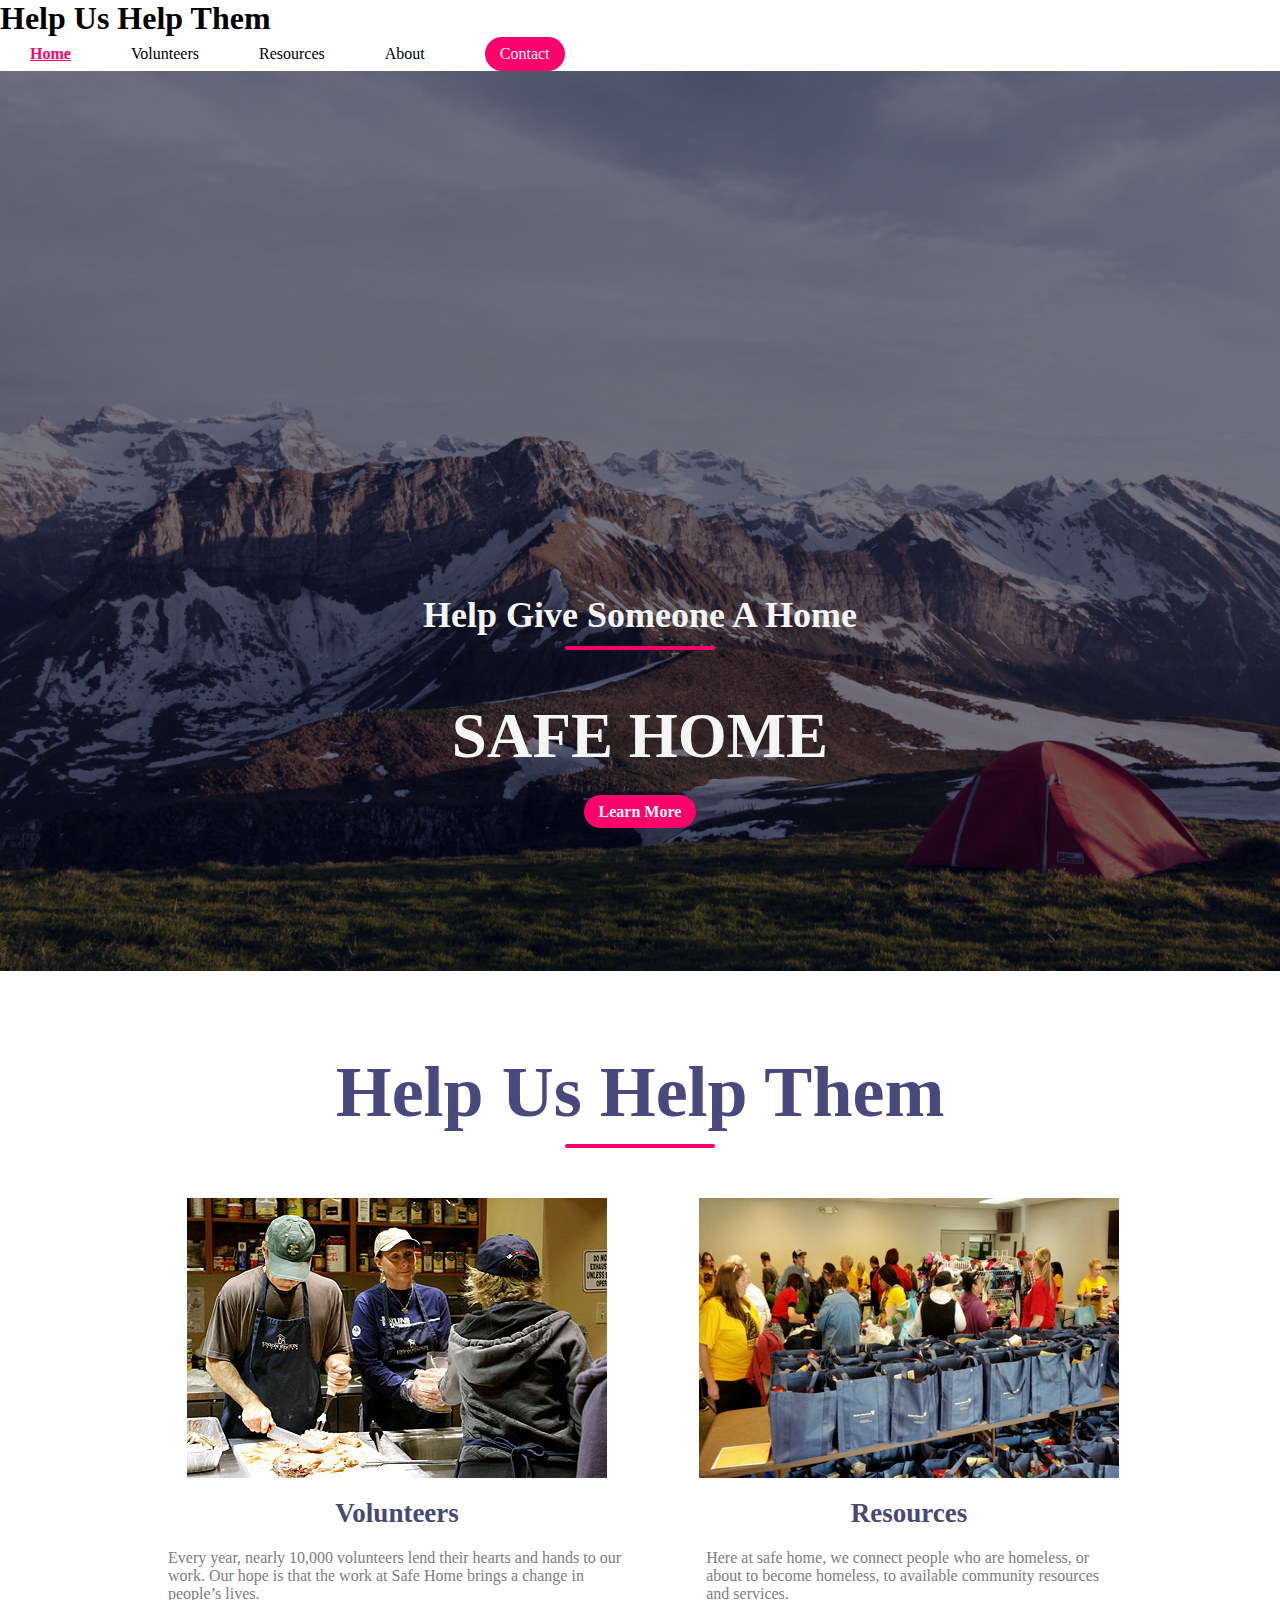
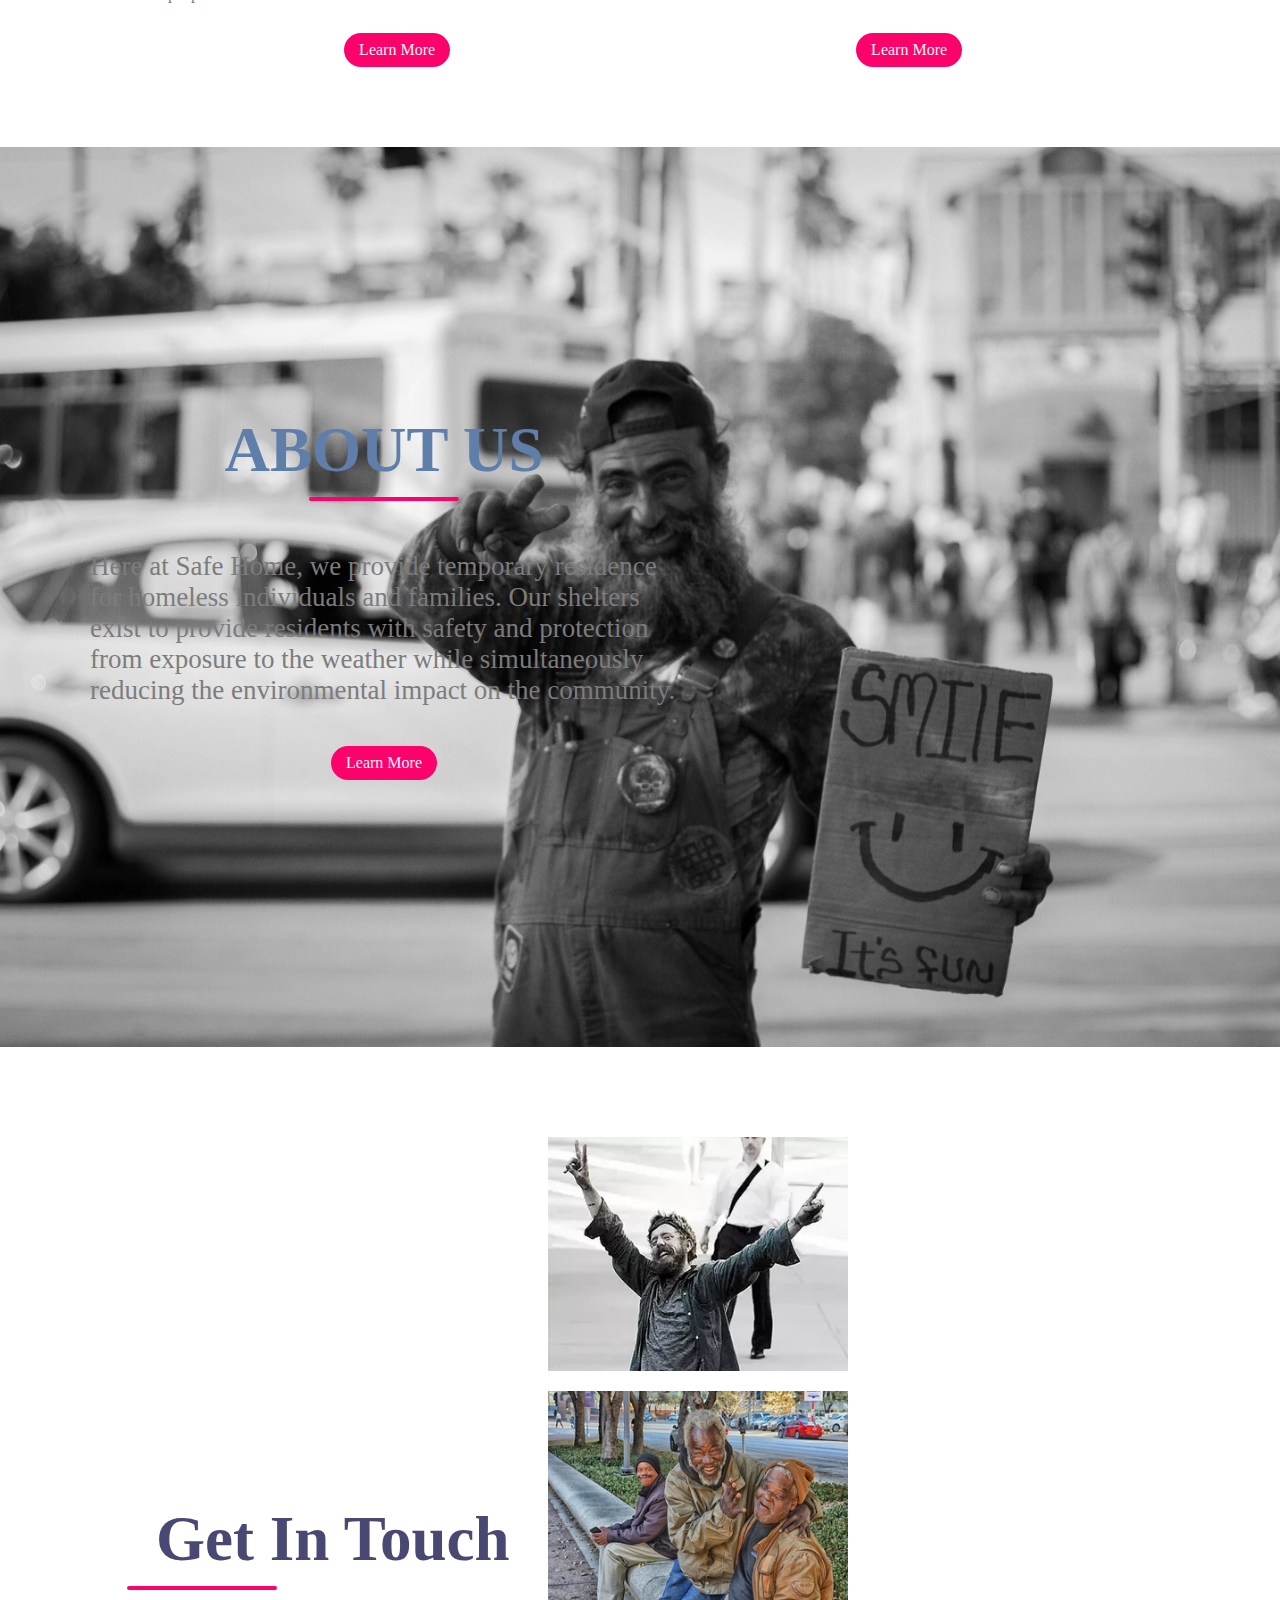
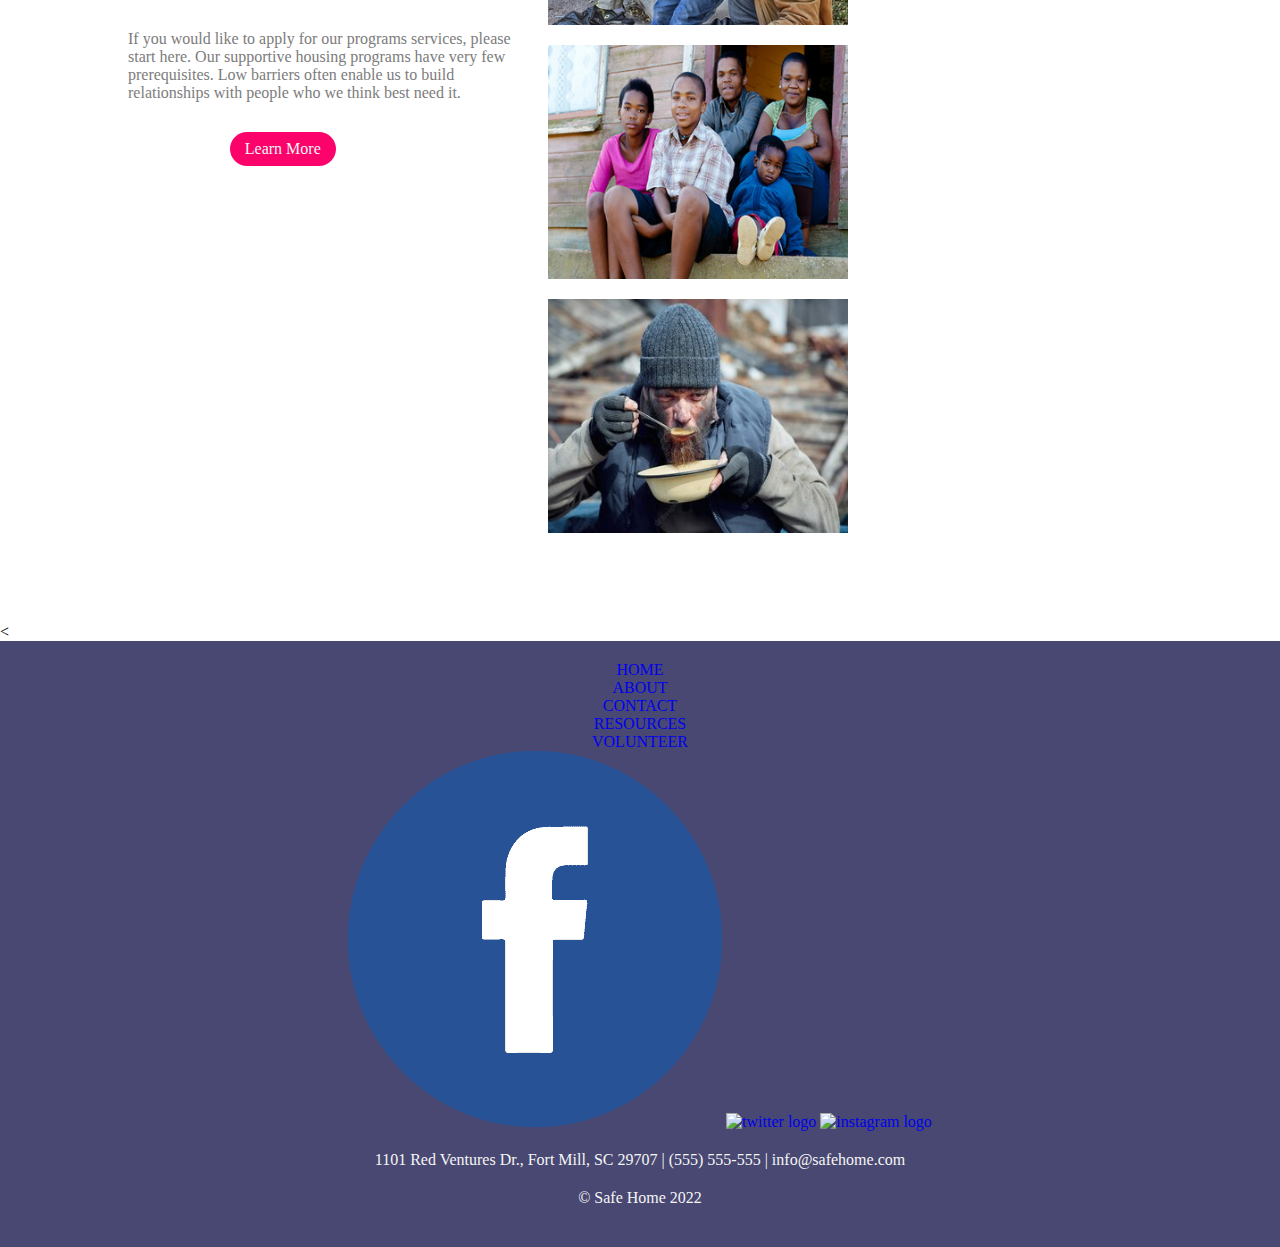
==== index.html @ 184b4eea "initial commit 2" ====
<!DOCTYPE html>
<html lang="en">
  <head>
    <meta charset="UTF-8" />
    <meta http-equiv="X-UA-Compatible" content="IE=edge" />
    <meta name="viewport" content="width=device-width, initial-scale=1.0" />
    <title>Safe Home</title>
    <!-- ==== CSS ==== -->
    <link rel="stylesheet" href="./style.css" />
  </head>
  <body>
    <!-- Navbar -->
    <nav class="navbar">
      <h1 class="logo">Help Us Help Them</h1>
      <ul class="nav-links">
        <li class="active"><a href="#"></a>Home</li>
        <li><a href="#"></a>Volunteers</li>
        <li><a href="#"></a>Resources</li>
        <li><a href="#"></a>About</li>
        <li class="ctn"><a href="#"></a>Contact</li>
      </ul>
      <div class="mobile-nav">
        <img src="./img/menu-btn.png" alt="" class="menu-btn" />
        <h1 class="close-btn">X</h1>
      </div>
    </nav>

    <header>
      <div class="header-content">
        <h2>Help Give Someone A Home</h2>
        <div class="line"></div>
        <h1>SAFE HOME</h1>
        <a href="#" class="ctn">Learn More</a>
      </div>
    </header>

    <!-- == Page Descriptions == -->
    <section class="events">
      <div class="title">
        <h1>Help Us Help Them</h1>
        <div class="line"></div>
      </div>
      <div class="row">
        <div class="col">
          <img src="./img/img1.png" alt="" />
          <h4>Volunteers</h4>
          <p>
            Every year, nearly 10,000 volunteers lend their hearts and hands to
            our work. Our hope is that the work at Safe Home brings a change in
            people’s lives.
          </p>
          <a href="#" class="ctn">Learn More</a>
        </div>
        <div class="col">
          <img src="./img/img2.png" alt="" />
          <h4>Resources</h4>
          <p>
            Here at safe home, we connect people who are homeless, or about to
            become homeless, to available community resources and services.
          </p>
          <a href="#" class="ctn">Learn More</a>
        </div>
      </div>
    </section>

    <section class="explore">
      <div class="explore-content">
        <h1>ABOUT US</h1>
        <div class="line"></div>
        <p>
          Here at Safe Home, we provide temporary residence for homeless
          individuals and families. Our shelters exist to provide residents with
          safety and protection from exposure to the weather while
          simultaneously reducing the environmental impact on the community.
        </p>
        <a href="#" class="ctn">Learn More</a>
      </div>
    </section>

    <section class="tours">
      <div class="row">
        <div class="col content-col">
          <h1>Get In Touch</h1>
          <div class="line"></div>
          <p>
            If you would like to apply for our programs services, please start
            here. Our supportive housing programs have very few prerequisites.
            Low barriers often enable us to build relationships with people who
            we think best need it.
          </p>
          <a href="#" class="ctn">Learn More</a>
        </div>
        <div class="col image-col">
          <div class="image-gallery">
            <img src="./img/img3.png" alt="" />
            <img src="./img/img4.png" alt="" />
            <img src="./img/img5.png" alt="" />
            <img src="./img/img6.png" alt="" />
          </div>
        </div>
      </div>
    </section>

    <
    <section class="footer">
        <nav>
            <ul>
                <li><a href="index.html">HOME</a></li>
                <li><a href="about.html">ABOUT</a></li>
                <li><a href="contact.html">CONTACT</a></li>
                <li><a href="resources.html">RESOURCES</a></li>
                <li><a href="volunteer.html">VOLUNTEER</a></li>
            </ul>
            <div id="socials">
                <a href="https://facebook.com"><img src="img/facebook.png" alt="facebook logo"></a>
                <a href="https://twitter.com"><img src="img/" alt="twitter logo"></a>
                <a href="https://instagram.com"><img src="images/instagram.png" alt="instagram logo"></a>
            </div>
    
            <div id="last">
                <p>1101 Red Ventures Dr., Fort Mill, SC 29707  |  (555) 555-555  |  info@safehome.com</p>
                <p>&copy; Safe Home 2022</p>
            </div>

    <script>
      const mobileNav = document.querySelector(".mobile-nav");
      const menuBtn = document.querySelector(".menu-btn");
      const navlinks = document.querySelector(".nav-links");
      const closeBtn = document.querySelector(".close-btn");

      mobileNav.addEventListener("click", (e) => {
        navlinks.classList.toggle("mobile-menu");
        if (e.target === menuBtn) {
          menuBtn.replaceWith(closeBtn);
          closeBtn.style.display = "block";
        }
        if (e.target === closeBtn) {
          closeBtn.replaceWith(menuBtn);
        }
      });
    </script>
  </body>
</html>
---- style.css ----
/* Goolge Fonts */
@import url('https://fonts.googleapis.com/css2?family=Poppins');

/* ===== Global ===== */
* {
    margin: 0;
    padding: 0;
    box-sizing: border-box;
}
a {
    text-decoration: none;
}
ul {
    list-style: none;
}
.active {
    color: #fc036b;
    text-decoration: underline;
    font-weight: bold;
}
body , html {
    overflow-x: hidden;
}

/* Navbar */
header {
    background-color: white;
    margin: none;
}

header a {
    font-weight: bold;
    color: #1C3879;
}

header a:hover {
    color: #607EAA;
}
.nav-links {
    display: flex;
    align-items: center;
}
.nav-links li {
    margin: 0 30px;
}

header {
    width: 100vw;
    height: 100vh;
    background-image: url('./img/header-bg.png');
    background-position: bottom;
    background-size: cover;
    display: flex;
    align-items: flex-end;
    justify-content: center;
}
.header-content {
    margin-bottom: 150px;
    color: whitesmoke;
    text-align: center;
}
.header-content h2 {
    font-size: 4vmin;
}
.line {
    width: 150px;
    height: 4px;
    background: #fc036b;
    margin: 10px auto;
    border-radius: 5px;
}
.header-content h1 {
    font-size: 7vmin;
    margin-top: 50px;
    margin-bottom: 30px;
}
.ctn {
    padding: 8px 15px;
    background: #fc036b;
    border-radius: 30px;
    color: whitesmoke;
}
.menu-btn,.close-btn{
    position: absolute;
    top: 30px;
    right: 30px;
    width: 30px;
    cursor: pointer;
    display: none;
}
/* Events */
section {
    width: 80%;
    margin: 80px auto;
}
.title {
    text-align: center;
    font-size: 4vmin;
    color: #49497e;
}
.row {
    display: flex;
    align-items: center;
    width: 100%;
    justify-content: space-between;
}
.row .col  {
    display: flex;
    flex-direction: column;
    align-items: center;
}
.events .row {
    margin-top: 50px;
}
h4 {
    font-size: 3vmin;
    color: #484872;
    margin: 20px auto;
}
p {
    color: #7c7c7c;
    padding: 0px 40px;
}
.events .ctn {
    margin-top: 30px;
}

.explore {
    width: 100%;
    height: 100vh;
    background: tr;
    background-image: url('./img/bg2.png');
    background-position: center;
    background-size: cover;
    background-repeat: no-repeat;
    display: flex;
    align-items: center;
}
.explore-content {
    width: 60%;
    padding: 50px;
    color: #607Eaa;
    display: flex;
    align-items: center;
    flex-direction: column;
}
.explore-content h1 {
    font-size: 7vmin;
}
.explore-content .line{
    margin-bottom: 50px;
}
.explore-content p {
    color: light;
    font-size: 3vmin;
}
.explore-content .ctn {
    margin-top: 40px;
}

.content-col {
    width: 40%;
}
.image-col {
    width: 60%;
}
.tours .image-gallery{
    display: flex;
    flex-wrap: wrap;
    width: 100%;
    align-items: center;
}
.image-gallery img {
    max-width: 300px;
    margin: 10px;
}
.content-col h1{
    font-size: 7vmin;
    color: #484872;
}
.content-col .line {
    margin-left: -1px;
}
.content-col p {
    padding: 0;
    margin: 30px auto;
}
.content-col .ctn {
    margin-left: -100px;
}

.footer {
    width: 100%;
    min-height: 100px;
    padding: 20px 80px;
    margin: 0;
    background: #484872;
    text-align: center;
}
.footer p {
    color: whitesmoke;
    margin: 20px auto;
}


/* Mobile device */
@media only screen and (max-width:850px){
    .menu-btn {
        display: block;
    }
    .navbar {
        padding: 0;
    }
    .logo {
        position: absolute;
        top: 30px;
        left: 30px;
    }
    .nav-links {
        flex-direction: column;
        width: 100%;
        height: 100vh;
        justify-content: center;
        background: #484872;
        margin-top: -900px;
        transition: all 0.5s ease;
    }
    .mobile-menu {
        margin-top: 0px;
        border-bottom-right-radius: 30%;
    }
    .nav-links li {
        margin: 30px auto;
    }
    /* Events */
    .row {
        flex-direction: column;
    }
    .row .col {
        margin: 20px auto;
    }
    .col img {
        max-width: 90%;
    }
    /* explore */
    .explore-content {
        width: 100%;
    }
    .tours .col {
        width: 100%;
    }
    .image-gallery {
        justify-content: center;
        align-items: center;
    }
    .image-gallery img {
        width: 90%;
    }
    .footer {
        padding: 10px;
    }
}

/* Animations */
img {
    transition: transform .3s ease;
}
img:hover {
    transform: scale(1.1);
}
.ctn:hover {
    background: whitesmoke;
    color: #fc036b;
    box-shadow: 2px 2px 5px #00000056;
}
li:hover {
    color: #fc036b;
    cursor: pointer;
}
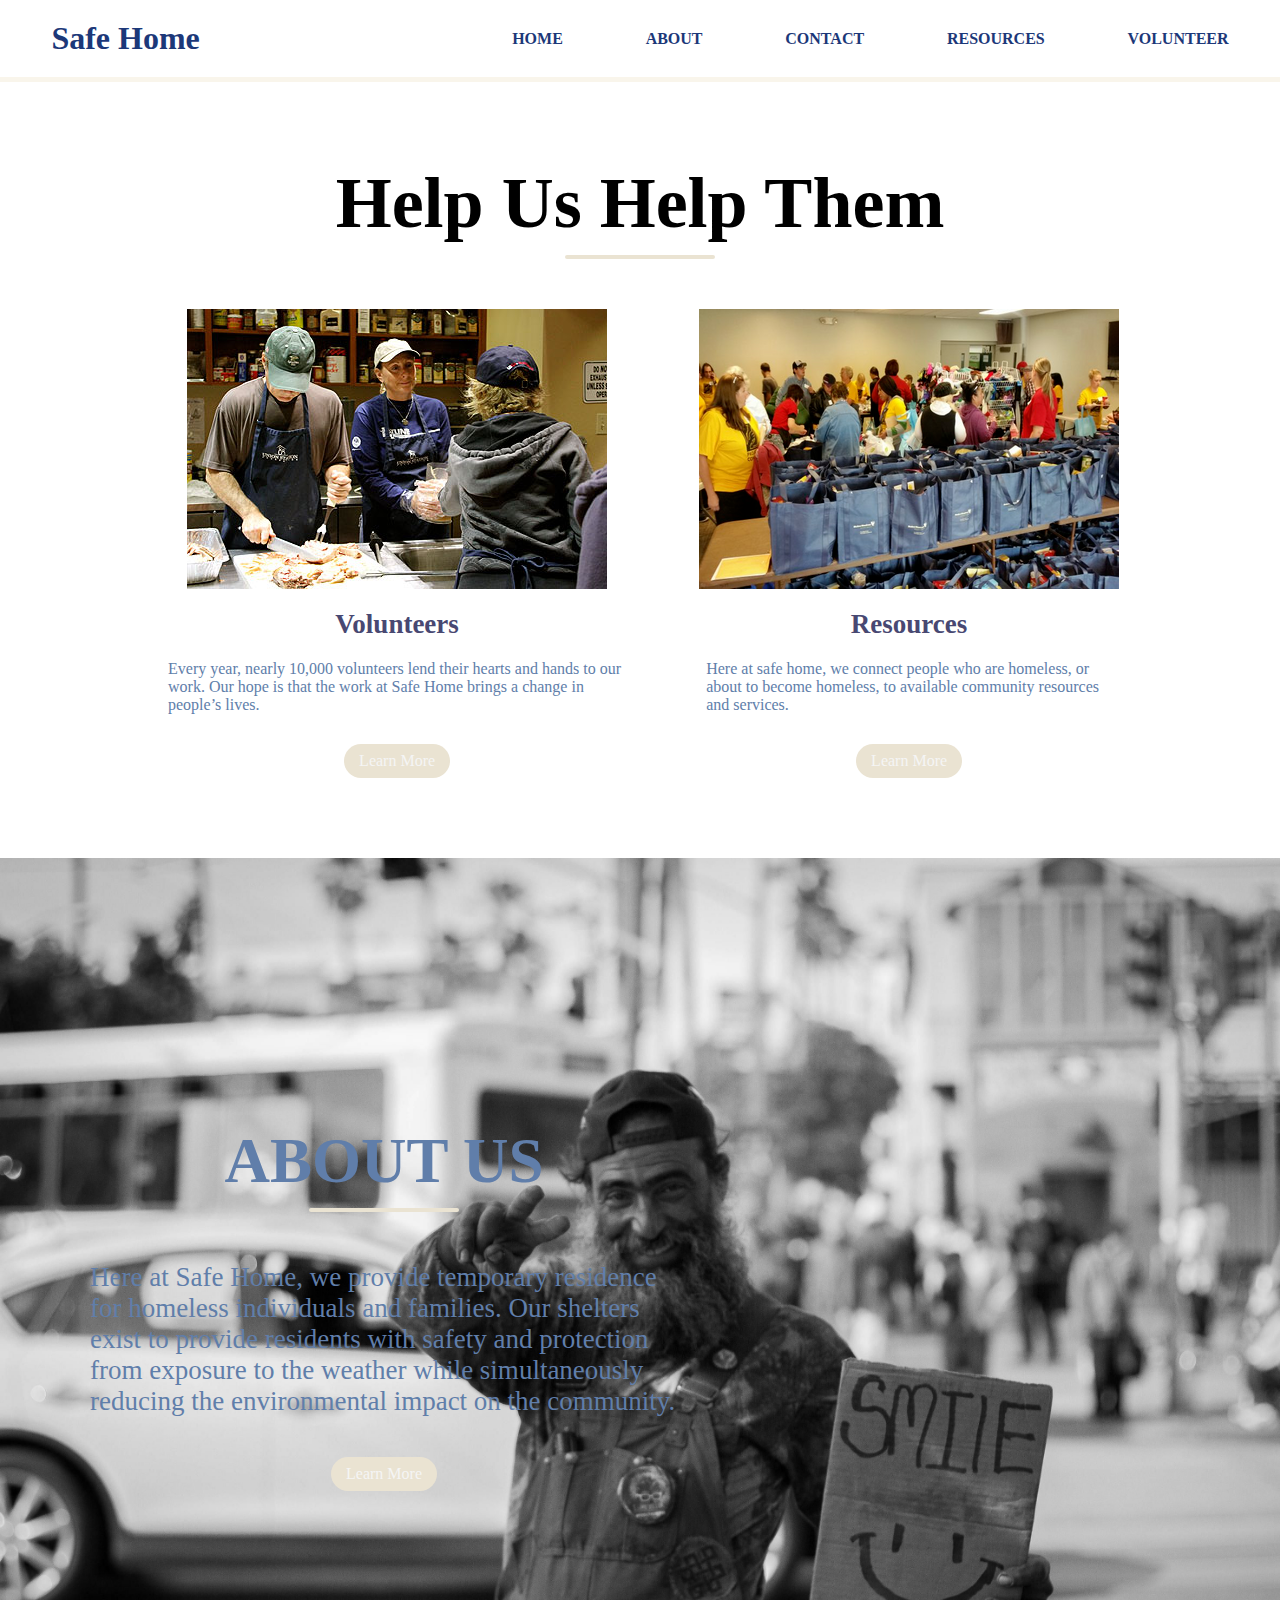
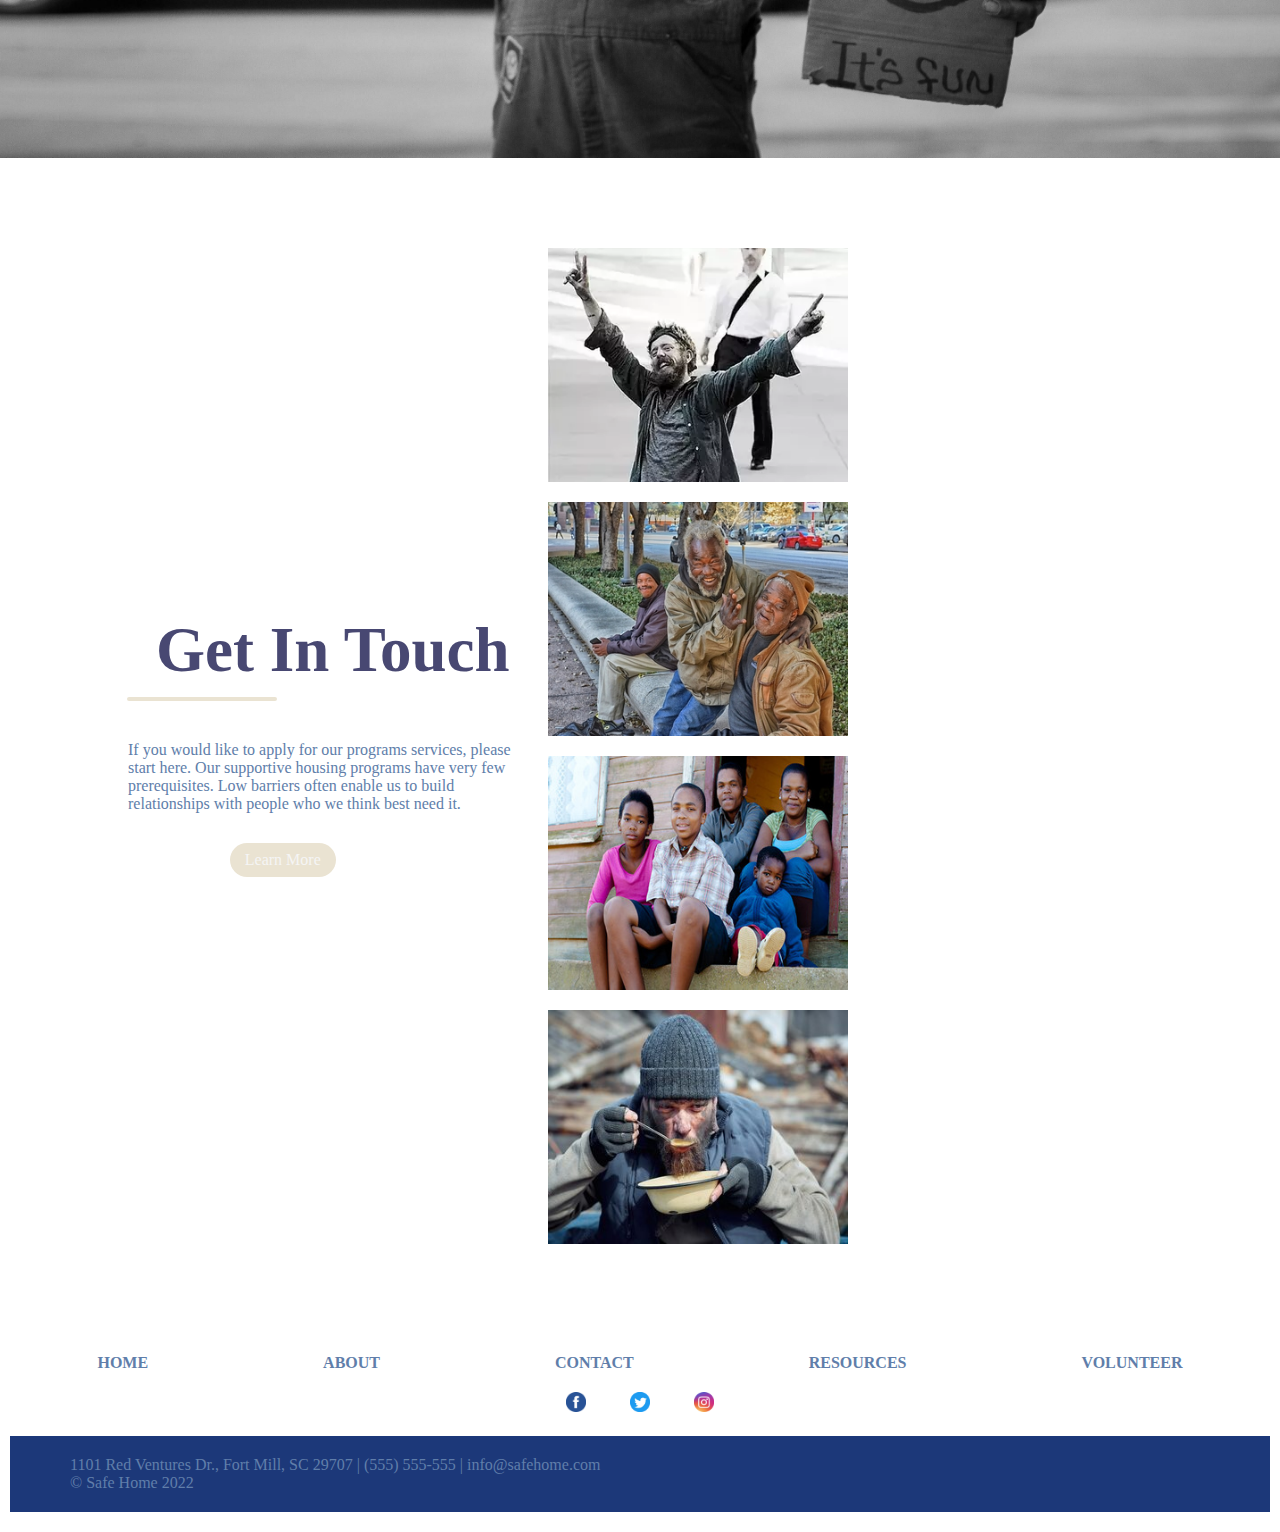
==== commit 4f5c6ac3: "First Commit" ====
--- a/index.html
+++ b/index.html
@@ -10,28 +10,17 @@
   </head>
   <body>
     <!-- Navbar -->
-    <nav class="navbar">
-      <h1 class="logo">Help Us Help Them</h1>
-      <ul class="nav-links">
-        <li class="active"><a href="#"></a>Home</li>
-        <li><a href="#"></a>Volunteers</li>
-        <li><a href="#"></a>Resources</li>
-        <li><a href="#"></a>About</li>
-        <li class="ctn"><a href="#"></a>Contact</li>
-      </ul>
-      <div class="mobile-nav">
-        <img src="./img/menu-btn.png" alt="" class="menu-btn" />
-        <h1 class="close-btn">X</h1>
-      </div>
-    </nav>
-
     <header>
-      <div class="header-content">
-        <h2>Help Give Someone A Home</h2>
-        <div class="line"></div>
-        <h1>SAFE HOME</h1>
-        <a href="#" class="ctn">Learn More</a>
-      </div>
+      <nav>
+        <ul>
+          <li id="logo"><a href="index.html">Safe Home</a></li>
+          <li><a href="index.html">HOME</a></li>
+          <li><a href="about.html">ABOUT</a></li>
+          <li><a href="contact.html">CONTACT</a></li>
+          <li><a href="resources.html">RESOURCES</a></li>
+          <li><a href="volunteer.html">VOLUNTEER</a></li>
+        </ul>
+      </nav>
     </header>
 
     <!-- == Page Descriptions == -->
@@ -42,7 +31,7 @@
       </div>
       <div class="row">
         <div class="col">
-          <img src="./img/img1.png" alt="" />
+          <img src="./img/img1.png" alt="Volunteers" />
           <h4>Volunteers</h4>
           <p>
             Every year, nearly 10,000 volunteers lend their hearts and hands to
@@ -52,7 +41,7 @@
           <a href="#" class="ctn">Learn More</a>
         </div>
         <div class="col">
-          <img src="./img/img2.png" alt="" />
+          <img src="./img/img2.png" alt="resources" />
           <h4>Resources</h4>
           <p>
             Here at safe home, we connect people who are homeless, or about to
@@ -63,8 +52,8 @@
       </div>
     </section>
 
-    <section class="explore">
-      <div class="explore-content">
+    <section class="aboutus">
+      <div class="aboutus-content">
         <h1>ABOUT US</h1>
         <div class="line"></div>
         <p>
@@ -77,7 +66,7 @@
       </div>
     </section>
 
-    <section class="tours">
+    <section class="getintouch">
       <div class="row">
         <div class="col content-col">
           <h1>Get In Touch</h1>
@@ -92,52 +81,44 @@
         </div>
         <div class="col image-col">
           <div class="image-gallery">
-            <img src="./img/img3.png" alt="" />
-            <img src="./img/img4.png" alt="" />
-            <img src="./img/img5.png" alt="" />
-            <img src="./img/img6.png" alt="" />
+            <img src="./img/img3.png" alt="homeless person" />
+            <img src="./img/img4.png" alt="group of homeless people" />
+            <img src="./img/img5.png" alt="homeless family" />
+            <img src="./img/img6.png" alt="homeless man eating" />
           </div>
         </div>
       </div>
     </section>
 
-    <
-    <section class="footer">
-        <nav>
-            <ul>
-                <li><a href="index.html">HOME</a></li>
-                <li><a href="about.html">ABOUT</a></li>
-                <li><a href="contact.html">CONTACT</a></li>
-                <li><a href="resources.html">RESOURCES</a></li>
-                <li><a href="volunteer.html">VOLUNTEER</a></li>
-            </ul>
-            <div id="socials">
-                <a href="https://facebook.com"><img src="img/facebook.png" alt="facebook logo"></a>
-                <a href="https://twitter.com"><img src="img/" alt="twitter logo"></a>
-                <a href="https://instagram.com"><img src="images/instagram.png" alt="instagram logo"></a>
-            </div>
-    
-            <div id="last">
-                <p>1101 Red Ventures Dr., Fort Mill, SC 29707  |  (555) 555-555  |  info@safehome.com</p>
-                <p>&copy; Safe Home 2022</p>
-            </div>
+    <footer>
+      <nav>
+        <ul>
+          <li><a href="index.html">HOME</a></li>
+          <li><a href="about.html">ABOUT</a></li>
+          <li><a href="contact.html">CONTACT</a></li>
+          <li><a href="resources.html">RESOURCES</a></li>
+          <li><a href="volunteer.html">VOLUNTEER</a></li>
+        </ul>
+        <div id="socials">
+          <a href="https://facebook.com"
+            ><img src="img/facebook.png" alt="facebook logo"
+          /></a>
+          <a href="https://twitter.com"
+            ><img src="img/twitter.png" alt="twitter logo"
+          /></a>
+          <a href="https://instagram.com"
+            ><img src="img/instagram.png" alt="instagram logo"
+          /></a>
+        </div>
 
-    <script>
-      const mobileNav = document.querySelector(".mobile-nav");
-      const menuBtn = document.querySelector(".menu-btn");
-      const navlinks = document.querySelector(".nav-links");
-      const closeBtn = document.querySelector(".close-btn");
-
-      mobileNav.addEventListener("click", (e) => {
-        navlinks.classList.toggle("mobile-menu");
-        if (e.target === menuBtn) {
-          menuBtn.replaceWith(closeBtn);
-          closeBtn.style.display = "block";
-        }
-        if (e.target === closeBtn) {
-          closeBtn.replaceWith(menuBtn);
-        }
-      });
-    </script>
+        <div id="last">
+          <p>
+            1101 Red Ventures Dr., Fort Mill, SC 29707 | (555) 555-555 |
+            info@safehome.com
+          </p>
+          <p>&copy; Safe Home 2022</p>
+        </div>
+      </nav>
+    </footer>
   </body>
 </html>
--- a/style.css
+++ b/style.css
@@ -14,7 +14,7 @@
     list-style: none;
 }
 .active {
-    color: #fc036b;
+    color: #1C3879;
     text-decoration: underline;
     font-weight: bold;
 }
@@ -30,30 +30,13 @@
 
 header a {
     font-weight: bold;
-    color: #1C3879;
+    color: #eae3d2;
 }
 
 header a:hover {
     color: #607EAA;
 }
-.nav-links {
-    display: flex;
-    align-items: center;
-}
-.nav-links li {
-    margin: 0 30px;
-}
-
-header {
-    width: 100vw;
-    height: 100vh;
-    background-image: url('./img/header-bg.png');
-    background-position: bottom;
-    background-size: cover;
-    display: flex;
-    align-items: flex-end;
-    justify-content: center;
-}
+
 .header-content {
     margin-bottom: 150px;
     color: whitesmoke;
@@ -62,10 +45,11 @@
 .header-content h2 {
     font-size: 4vmin;
 }
+
 .line {
     width: 150px;
     height: 4px;
-    background: #fc036b;
+    background: #eae3d2;
     margin: 10px auto;
     border-radius: 5px;
 }
@@ -76,18 +60,11 @@
 }
 .ctn {
     padding: 8px 15px;
-    background: #fc036b;
+    background: #eae3d2;
     border-radius: 30px;
     color: whitesmoke;
 }
-.menu-btn,.close-btn{
-    position: absolute;
-    top: 30px;
-    right: 30px;
-    width: 30px;
-    cursor: pointer;
-    display: none;
-}
+
 /* Events */
 section {
     width: 80%;
@@ -96,8 +73,8 @@
 .title {
     text-align: center;
     font-size: 4vmin;
-    color: #49497e;
-}
+}
+
 .row {
     display: flex;
     align-items: center;
@@ -118,14 +95,14 @@
     margin: 20px auto;
 }
 p {
-    color: #7c7c7c;
+    color: #607eaa;
     padding: 0px 40px;
 }
 .events .ctn {
     margin-top: 30px;
 }
 
-.explore {
+.aboutus {
     width: 100%;
     height: 100vh;
     background: tr;
@@ -136,7 +113,7 @@
     display: flex;
     align-items: center;
 }
-.explore-content {
+.aboutus-content {
     width: 60%;
     padding: 50px;
     color: #607Eaa;
@@ -144,17 +121,17 @@
     align-items: center;
     flex-direction: column;
 }
-.explore-content h1 {
+.aboutus-content h1 {
     font-size: 7vmin;
 }
-.explore-content .line{
+.aboutus-content .line{
     margin-bottom: 50px;
 }
-.explore-content p {
+.aboutus-content p {
     color: light;
     font-size: 3vmin;
 }
-.explore-content .ctn {
+.aboutus-content .ctn {
     margin-top: 40px;
 }
 
@@ -164,7 +141,7 @@
 .image-col {
     width: 60%;
 }
-.tours .image-gallery{
+.getintouch .image-gallery{
     display: flex;
     flex-wrap: wrap;
     width: 100%;
@@ -189,25 +166,10 @@
     margin-left: -100px;
 }
 
-.footer {
-    width: 100%;
-    min-height: 100px;
-    padding: 20px 80px;
-    margin: 0;
-    background: #484872;
-    text-align: center;
-}
-.footer p {
-    color: whitesmoke;
-    margin: 20px auto;
-}
 
 
 /* Mobile device */
 @media only screen and (max-width:850px){
-    .menu-btn {
-        display: block;
-    }
     .navbar {
         padding: 0;
     }
@@ -225,10 +187,6 @@
         margin-top: -900px;
         transition: all 0.5s ease;
     }
-    .mobile-menu {
-        margin-top: 0px;
-        border-bottom-right-radius: 30%;
-    }
     .nav-links li {
         margin: 30px auto;
     }
@@ -243,10 +201,10 @@
         max-width: 90%;
     }
     /* explore */
-    .explore-content {
+    .aboutus-content {
         width: 100%;
     }
-    .tours .col {
+    .getintouch .col {
         width: 100%;
     }
     .image-gallery {
@@ -270,10 +228,120 @@
 }
 .ctn:hover {
     background: whitesmoke;
-    color: #fc036b;
+    color: #1C3879;
     box-shadow: 2px 2px 5px #00000056;
 }
 li:hover {
-    color: #fc036b;
+    color: #EAE3D2;
     cursor: pointer;
+}
+
+
+/* HEADER & FOOTER */
+
+header {
+    background-color: white;
+    margin: none;
+    border-bottom: 5px solid #F9F5EB;
+}
+
+header a {
+    font-weight: bold;
+    color: #1C3879;
+}
+
+header a:hover {
+    color: #607EAA;
+}
+
+header, footer {
+    height: 100%;
+    margin: none;
+    padding: 20px 10px;
+}
+
+#logo {
+    font-weight: bold;
+    /* font-style: italic; */
+    font-size: 2em;
+    width: 30%;
+    color: black;
+    font-family: serif;
+}
+
+#logo a:hover {
+    color:#1C3879;
+}
+
+
+
+header ul, footer ul {
+    display: flex;
+    flex-wrap: wrap;
+    justify-content: space-around;
+    align-items: center;
+}
+
+footer ul li {
+    color: #EAE3D2;
+}
+
+footer {
+    background-color: white;
+    margin-top: 15px;
+}
+
+footer a {
+    font-weight: bold;
+    color: #607EAA;
+}
+
+footer a:hover {
+    color: #1C3879;
+}
+
+#socials img {
+    width: 20px;
+    object-fit: fill;
+}
+
+#last {
+    background-color: #1C3879;
+    color: white;
+    margin: 20px 0 0 0;
+    padding: 20px;
+    width: 100%;
+}
+
+@media (max-width:590px){
+    #logo{
+        width: 100% !important;
+        text-align: center;
+    }
+}
+@media (max-width:490px){
+    #logo a{
+        font-size: 1em !important;
+    }
+    nav ul li a {
+        font-size: 10px;
+    }
+    footer ul{
+        display: block !important;
+    }
+    footer ul li{
+        text-align: center !important;
+    }
+footer #socials{
+    text-align: center !important;
+}
+}
+@media (min-width:490px){
+footer #socials{
+    text-align: center !important;
+    padding-top: 20px;
+}
+footer #socials a{
+padding: 20px !important;
+}
 }